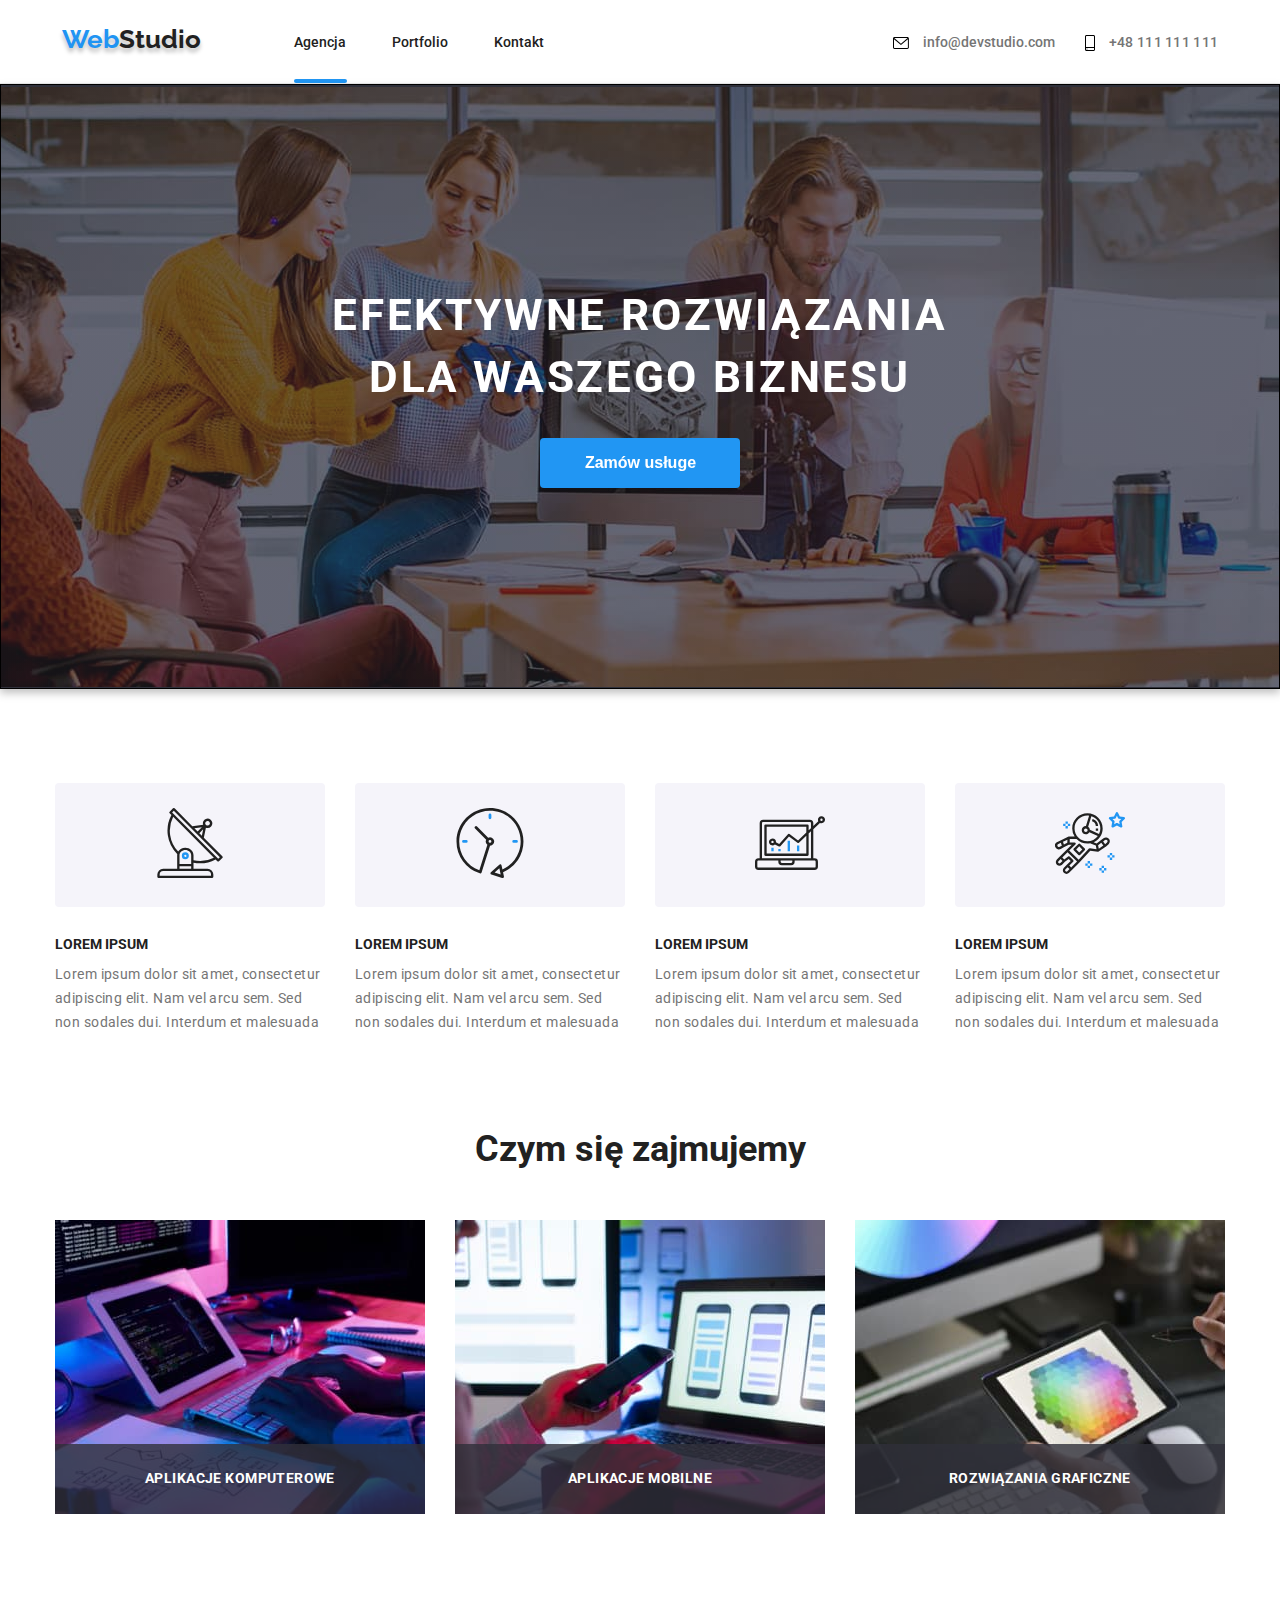
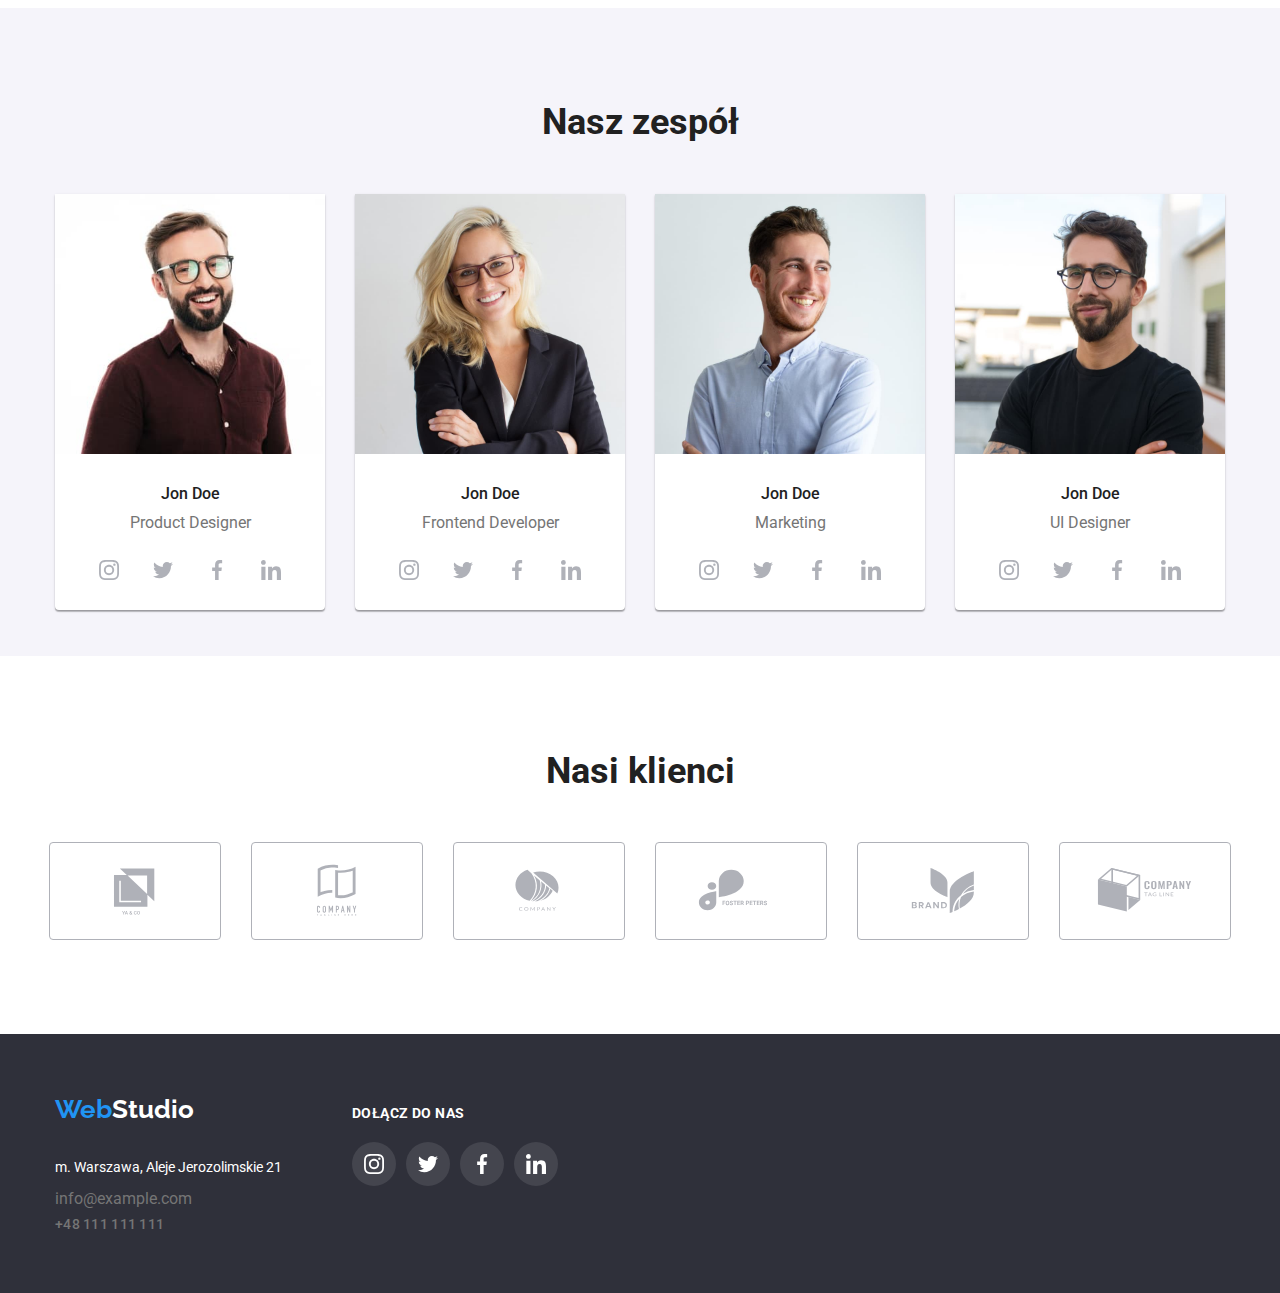
==== index.html @ 33702d1b "Homework 6" ====
<!DOCTYPE html>
<html lang="en">
  <head>
    <meta charset="UTF-8" />
    <meta http-equiv="X-UA-Compatible" content="IE=edge" />
    <meta name="viewport" content="width=device-width, initial-scale=1.0" />
    <title>Homework 5 - Main Page</title>
    <link rel="preconnect" href="https://fonts.googleapis.com" />
    <link rel="preconnect" href="https://fonts.gstatic.com" crossorigin />
    <link
      href="https://fonts.googleapis.com/css2?family=Raleway:wght@700&family=Roboto:wght@400;500;700;900&display=swap"
      rel="stylesheet"
    />
    <link
      rel="stylesheet"
      href="https://cdnjs.cloudflare.com/ajax/libs/modern-normalize/1.1.0/modern-normalize.min.css"
      integrity="sha512-wpPYUAdjBVSE4KJnH1VR1HeZfpl1ub8YT/NKx4PuQ5NmX2tKuGu6U/JRp5y+Y8XG2tV+wKQpNHVUX03MfMFn9Q=="
      crossorigin="anonymous"
      referrerpolicy="no-referrer"
    />
    <link rel="stylesheet" href="./css/styles.css" />
  </head>

  <body>
    <header class="menu">
      <div class="container menu-container">
        <a href="index.html" class="menu-logo-top"
          ><span class="menu-logo">Web</span>Studio</a
        >
        <nav class="navigation">
          <ul class="navigation-list">
            <li>
              <div class="active-page">
                <a href="index.html" class="navigation-link">Agencja</a>
              </div>
            </li>
            <li>
              <a href="portfolio.html" class="navigation-link">Portfolio</a>
            </li>
            <li><a href="kontakt" class="navigation-link">Kontakt</a></li>
          </ul>
        </nav>
        <ul class="contact-list">
          <li class="contact-item">
            <svg class="mail-icon" width="16px" height="12px">
              <use href="./images/icons.svg#icon-envelope"></use>
            </svg>
            <a href="mailto:info@devstudio.com" class="mail">
              info@devstudio.com
            </a>
          </li>
          <li class="contact-item">
            <svg class="tel-icon" width="10px" height="16px">
              <use href="./images/icons.svg#icon-smartphone"></use>
            </svg>
            <a href="tel:+48111111111" class="tel">+48 111 111 111</a>
          </li>
        </ul>
      </div>
    </header>

    <main>
      <section class="solution-order section">
        <div class="container main-content">
          <h1 class="primary-header primary-header-set">
            EFEKTYWNE ROZWIĄZANIA DLA WASZEGO BIZNESU
          </h1>
          <button type="button" class="button-properties" data-modal-open>
            Zamów usługe
          </button>
        </div>
      </section>
      <section class="section">
        <div class="container">
          <ul class="feature-list">
            <li class="feature-list-item">
              <div class="feature-box feature-icon">
                <svg width="70" height="70">
                  <use href="./images/icons.svg#icon-antenna"></use>
                </svg>
              </div>
              <h3 class="feature-list-header">LOREM IPSUM</h3>
              <p class="feature-list-description">
                Lorem ipsum dolor sit amet, consectetur adipiscing elit. Nam vel
                arcu sem. Sed non sodales dui. Interdum et malesuada
              </p>
            </li>
            <li class="feature-list-item">
              <div class="feature-box feature-icon">
                <svg width="70" height="70">
                  <use href="./images/icons.svg#icon-clock"></use>
                </svg>
              </div>
              <h3 class="feature-list-header">LOREM IPSUM</h3>
              <p class="feature-list-description">
                Lorem ipsum dolor sit amet, consectetur adipiscing elit. Nam vel
                arcu sem. Sed non sodales dui. Interdum et malesuada
              </p>
            </li>
            <li class="feature-list-item">
              <div class="feature-box feature-icon">
                <svg width="70" height="70">
                  <use href="./images/icons.svg#icon-diagram"></use>
                </svg>
              </div>
              <h3 class="feature-list-header">LOREM IPSUM</h3>
              <p class="feature-list-description">
                Lorem ipsum dolor sit amet, consectetur adipiscing elit. Nam vel
                arcu sem. Sed non sodales dui. Interdum et malesuada
              </p>
            </li>
            <li class="feature-list-item">
              <div class="feature-box feature-icon">
                <svg width="70" height="70">
                  <use href="./images/icons.svg#icon-astronaut"></use>
                </svg>
              </div>
              <h3 class="feature-list-header">LOREM IPSUM</h3>
              <p class="feature-list-description">
                Lorem ipsum dolor sit amet, consectetur adipiscing elit. Nam vel
                arcu sem. Sed non sodales dui. Interdum et malesuada
              </p>
            </li>
          </ul>
        </div>
      </section>

      <!--Section What we do-->

      <section class="section section-what-we-do">
        <div class="container">
          <h2 class="what-we-do">Czym się zajmujemy</h2>
          <ul class="what-we-do-list">
            <li>
              <div class="label-container">
                <img
                  src="./images/img1.jpg"
                  alt="Pisanie kodu"
                  width="370"
                  height="294"
                />
                <p class="label">Aplikacje komputerowe</p>
              </div>
            </li>
            <li>
              <div class="label-container">
                <img
                  src="./images/img2.jpg"
                  alt="Aplikacje mobilne"
                  width="370"
                  height="294"
                />
                <p class="label">Aplikacje mobilne</p>
              </div>
            </li>
            <li>
              <div class="label-container">
                <img
                  src="./images/img3.jpg"
                  alt="Paleta kolorów"
                  width="370"
                  height="294"
                />
                <p class="label">Rozwiązania graficzne</p>
              </div>
            </li>
          </ul>
        </div>
      </section>

      <!--Section Our team-->
      <section class="our-team section">
        <div class="container">
          <h2 class="our-team-header">Nasz zespół</h2>
          <ul class="our-team-list">
            <li class="team-members">
              <figure>
                <img
                  src="./images/photo1.jpg"
                  alt="Product Designer"
                  width="270"
                  height="260"
                />
                <figcaption>
                  <h4>Jon Doe</h4>
                  <p>Product Designer</p>
                  <ul class="social-media-list">
                    <li class="social-media-item">
                      <a href="#" class="social-link" target="_blank">
                        <svg class="social-media-icon" width="20" height="20">
                          <use href="./images/icons.svg#icon-instagram"></use>
                        </svg>
                      </a>
                    </li>
                    <li class="social-media-item">
                      <a href="#" class="social-link" target="_blank">
                        <svg class="social-media-icon" width="20" height="20">
                          <use href="./images/icons.svg#icon-twitter"></use>
                        </svg>
                      </a>
                    </li>
                    <li class="social-media-item">
                      <a href="#" class="social-link" target="_blank">
                        <svg class="social-media-icon" width="20" height="20">
                          <use href="./images/icons.svg#icon-facebook"></use>
                        </svg>
                      </a>
                    </li>
                    <li class="social-media-item">
                      <a href="#" class="social-link" target="_blank">
                        <svg class="social-media-icon" width="20" height="20">
                          <use href="./images/icons.svg#icon-linkedin"></use>
                        </svg>
                      </a>
                    </li>
                  </ul>
                </figcaption>
              </figure>
            </li>

            <li class="team-members">
              <figure>
                <img
                  src="./images/photo2.jpg"
                  alt="Frontend Developer"
                  width="270"
                  height="260"
                />
                <figcaption>
                  <h4>Jon Doe</h4>
                  <p>Frontend Developer</p>
                  <ul class="social-media-list">
                    <li class="social-media-item">
                      <a href="#" class="social-link" target="_blank">
                        <svg class="social-media-icon" width="20" height="20">
                          <use href="./images/icons.svg#icon-instagram"></use>
                        </svg>
                      </a>
                    </li>
                    <li class="social-media-item">
                      <a href="#" class="social-link" target="_blank">
                        <svg class="social-media-icon" width="20" height="20">
                          <use href="./images/icons.svg#icon-twitter"></use>
                        </svg>
                      </a>
                    </li>
                    <li class="social-media-item">
                      <a href="#" class="social-link" target="_blank">
                        <svg class="social-media-icon" width="20" height="20">
                          <use href="./images/icons.svg#icon-facebook"></use>
                        </svg>
                      </a>
                    </li>
                    <li class="social-media-item">
                      <a href="#" class="social-link" target="_blank">
                        <svg class="social-media-icon" width="20" height="20">
                          <use href="./images/icons.svg#icon-linkedin"></use>
                        </svg>
                      </a>
                    </li>
                  </ul>
                </figcaption>
              </figure>
            </li>

            <li class="team-members">
              <figure>
                <img
                  src="./images/photo3.jpg"
                  alt="Marketer"
                  width="270"
                  height="260"
                />
                <figcaption>
                  <h4>Jon Doe</h4>
                  <p>Marketing</p>
                  <ul class="social-media-list">
                    <li class="social-media-item">
                      <a href="#" class="social-link" target="_blank">
                        <svg class="social-media-icon" width="20" height="20">
                          <use href="./images/icons.svg#icon-instagram"></use>
                        </svg>
                      </a>
                    </li>
                    <li class="social-media-item">
                      <a href="#" class="social-link" target="_blank">
                        <svg class="social-media-icon" width="20" height="20">
                          <use href="./images/icons.svg#icon-twitter"></use>
                        </svg>
                      </a>
                    </li>
                    <li class="social-media-item">
                      <a href="#" class="social-link" target="_blank">
                        <svg class="social-media-icon" width="20" height="20">
                          <use href="./images/icons.svg#icon-facebook"></use>
                        </svg>
                      </a>
                    </li>
                    <li class="social-media-item">
                      <a href="#" class="social-link" target="_blank">
                        <svg class="social-media-icon" width="20" height="20">
                          <use href="./images/icons.svg#icon-linkedin"></use>
                        </svg>
                      </a>
                    </li>
                  </ul>
                </figcaption>
              </figure>
            </li>

            <li class="team-members">
              <figure>
                <img
                  src="./images/photo4.jpg"
                  alt="UI Designer"
                  width="270"
                  height="260"
                />
                <figcaption>
                  <h4>Jon Doe</h4>
                  <p>UI Designer</p>
                  <ul class="social-media-list">
                    <li class="social-media-item">
                      <a href="#" class="social-link" target="_blank">
                        <svg class="social-media-icon" width="20" height="20">
                          <use href="./images/icons.svg#icon-instagram"></use>
                        </svg>
                      </a>
                    </li>
                    <li class="social-media-item">
                      <a href="#" class="social-link" target="_blank">
                        <svg class="social-media-icon" width="20" height="20">
                          <use href="./images/icons.svg#icon-twitter"></use>
                        </svg>
                      </a>
                    </li>
                    <li class="social-media-item">
                      <a href="#" class="social-link" target="_blank">
                        <svg class="social-media-icon" width="20" height="20">
                          <use href="./images/icons.svg#icon-facebook"></use>
                        </svg>
                      </a>
                    </li>
                    <li class="social-media-item">
                      <a href="#" class="social-link" target="_blank">
                        <svg class="social-media-icon" width="20" height="20">
                          <use href="./images/icons.svg#icon-linkedin"></use>
                        </svg>
                      </a>
                    </li>
                  </ul>
                </figcaption>
              </figure>
            </li>
          </ul>
        </div>
      </section>

      <!-- OUR CLIENTS-->

      <section class="section">
        <div class="container">
          <h2 class="our-clients-header">Nasi klienci</h2>
          <ul class="our-clients-list">
            <li>
              <div class="our-clients-box client-logo">
                <svg width="106" height="60">
                  <use href="./images/icons.svg#icon-Logo-Yaco"></use>
                </svg>
              </div>
            </li>
            <li>
              <div class="our-clients-box client-logo">
                <svg width="106" height="60">
                  <use href="./images/icons.svg#icon-Logo-Tagline-here"></use>
                </svg>
              </div>
            </li>
            <li>
              <div class="our-clients-box client-logo">
                <svg width="106" height="60">
                  <use href="./images/icons.svg#icon-Logo-Company"></use>
                </svg>
              </div>
            </li>
            <li>
              <div class="our-clients-box client-logo">
                <svg width="106" height="60">
                  <use href="./images/icons.svg#icon-Logo-Foster-peters"></use>
                </svg>
              </div>
            </li>
            <li>
              <div class="our-clients-box client-logo">
                <svg width="106" height="60">
                  <use href="./images/icons.svg#icon-Logo-Brand"></use>
                </svg>
              </div>
            </li>
            <li>
              <div class="our-clients-box client-logo">
                <svg width="106" height="60">
                  <use href="./images/icons.svg#icon-Logo-Tagline"></use>
                </svg>
              </div>
            </li>
          </ul>
        </div>
      </section>
    </main>

    <footer class="footer">
      <div class="container">
        <div class="footer-container">
          <a href="index.html" class="menu-logo-bottom"
            ><span class="menu-logo">Web</span>Studio</a
          >
          <address class="address-container">
            <p class="text">m. Warszawa, Aleje Jerozolimskie 21</p>
            <a href="mailto:info@example.com" class="footer-mail"
              >info@example.com</a
            >
            <a href="tel:+48111111111" class="tel">+48 111 111 111</a>
          </address>
        </div>
        <div class="footer-social-container">
          <p>Dołącz do nas</p>
          <ul class="footer-social-list">
            <li>
              <a href="#" class="footer-social-link" target="_blank">
                <svg class="footer-social-icon" width="44" height="44">
                  <use href="./images/icons.svg#icon-instagram"></use>
                </svg>
              </a>
            </li>
            <li>
              <a href="#" class="footer-social-link" target="_blank">
                <svg class="footer-social-icon" width="44" height="44">
                  <use href="./images/icons.svg#icon-twitter"></use>
                </svg>
              </a>
            </li>
            <li>
              <a href="#" class="footer-social-link" target="_blank">
                <svg class="footer-social-icon" width="44" height="44">
                  <use href="./images/icons.svg#icon-facebook"></use>
                </svg>
              </a>
            </li>
            <li>
              <a href="#" class="footer-social-link" target="_blank">
                <svg class="footer-social-icon" width="44" height="44">
                  <use href="./images/icons.svg#icon-linkedin"></use>
                </svg>
              </a>
            </li>
          </ul>
        </div>
      </div>
    </footer>
    <div class="backdrop is-hidden" data-modal>
      <div class="modal">
        <button class="btn-close" data-modal-close>X</button>
      </div>
    </div>
    <script src="js/modal.js"></script>
  </body>
</html>
---- css/styles.css ----
/* GLOBAL STYLE */
* {
  margin: 0;
  padding: 0;
  box-sizing: border-box;
}
:root {
  --background-page-color: #ffffff;
  --color-background-dark-grey: #2f303a;
  --color-background-blue: #2196f3;
  --color-background-light-grey: #f5f4fa;
  --text-color-black: #212121;
  --text-color-blue: #2094f3;
  --text-color-grey: #757575;
  --text-color-white: #ffffff;
  --header-color-border: #ececec;
  --icon-color-grey: #afb1b8;
}
body {
  background-color: var(--background-page-color);
  color: var(--text-color-black);
  font-family: "Roboto", sans-serif;
}
img {
  display: block;
}
.menu {
  background-color: #ffffff;
  border-bottom: 1px solid var(--header-color-border);
}
.container {
  max-width: 1200px;
  width: 100%;
  margin: 0 auto;
  padding: 0 15px;
}
.section {
  padding-top: 94px;
  padding-bottom: 94px;
}
.menu-container {
  display: flex;
  justify-content: center;
}
.menu-logo-top {
  color: var(--text-color-black);
  font-family: Raleway;
  font-weight: 700;
  font-size: 26px;
  line-height: 1.2;
  text-decoration: none;
  padding-top: 24px;
  padding-bottom: 25px;
  margin-right: 93px;
  text-shadow: 0px 4px 4px rgba(0, 0, 0, 0.25);
}
.menu-logo {
  color: var(--text-color-blue);
  font-family: Raleway;
  font-weight: 700;
  font-size: 26px;
  line-height: 1.2;
  text-decoration: none;
}
.navigation-list {
  display: flex;
  gap: 46px;
  list-style-type: none;
  width: 254px;
  padding-top: 32px;
  padding-bottom: 32px;
  margin-right: 345px;
}
.navigation-link {
  font-weight: 500;
  font-size: 14px;
  line-height: 1.14;
  color: var(--text-color-black);
  text-decoration: none;
  transition-property: color;
  transition-duration: 250ms;
  transition-timing-function: cubic-bezier(0.4, 0, 0.2, 1);
}
.navigation-link:hover,
.navigation-link:focus {
  color: var(--text-color-blue);
}
.active-page {
  position: relative;
}
.active-page::after {
  content: "";
  position: absolute;
  width: 53px;
  height: 4px;
  background-color: var(--color-background-blue);
  border-radius: 2px;
  margin-top: 28px;
  display: block;
}
.contact-list {
  display: flex;
  align-items: center;
  list-style-type: none;
  gap: 30px;
  padding-top: 32px;
  padding-bottom: 32px;
}
.mail-icon {
  width: 16px;
  height: 12px;
  vertical-align: middle;
  margin-right: 10px;
  transition-property: color;
  transition-duration: 250ms;
  transition-timing-function: cubic-bezier(0.4, 0, 0.2, 1);
}
.contact-item:hover,
.contact-item:focus {
  fill: var(--text-color-blue);
}
.mail {
  font-weight: 500;
  font-size: 14px;
  line-height: 1.14;
  color: var(--text-color-grey);
  text-decoration: none;
  padding-top: 34px;
  transition-property: color;
  transition-duration: 250ms;
  transition-timing-function: cubic-bezier(0.4, 0, 0.2, 1);
}
.mail:hover,
.mail:focus {
  color: var(--text-color-blue);
}
.tel-icon {
  width: 10px;
  height: 16px;
  vertical-align: middle;
  margin-right: 10px;
  transition-property: color;
  transition-duration: 250ms;
  transition-timing-function: cubic-bezier(0.4, 0, 0.2, 1);
}
.tel {
  font-weight: 500;
  font-size: 14px;
  line-height: 1.14;
  letter-spacing: 0.02em;
  color: var(--text-color-grey);
  text-decoration: none;
  transition-property: color;
  transition-duration: 250ms;
  transition-timing-function: cubic-bezier(0.4, 0, 0.2, 1);
}
.tel:hover,
.tel:focus {
  color: var(--text-color-blue);
}
.solution-order {
  background-color: var(--color-background-dark-grey);
  background-image: linear-gradient(
      rgba(47, 48, 58, 0.4),
      rgba(47, 48, 58, 0.4)
    ),
    url(../images/primary-header-background.jpg);
  border: 1px solid #000000;
  filter: drop-shadow(0px 4px 4px rgba(0, 0, 0, 0.25));
  background-repeat: no-repeat;
  background-position: center;
  background-size: 1600px;
  padding-top: 200px;
  padding-bottom: 200px;
  margin: auto;
}
.main-content {
  display: flex;
  flex-direction: column;
  align-items: center;
  gap: 30px;
}
.primary-header {
  color: var(--text-color-white);
  font-style: normal;
  font-size: 44px;
  line-height: 1.4;
  text-align: center;
  letter-spacing: 0.06em;
  max-width: 696px;
}
.button-properties {
  background-color: var(--color-background-blue);
  color: var(--text-color-white);
  font-weight: 700;
  font-size: 16px;
  line-height: 1.88;
  padding-top: 10px;
  padding-right: 41px;
  padding-bottom: 10px;
  padding-left: 42px;
}
.button-properties {
  width: 200px;
  box-shadow: 0px 4px 4px rgba(0, 0, 0, 0.15);
  border-radius: 4px;
  border-style: none;
}
.backdrop {
  position: fixed;
  left: 0px;
  top: 0px;
  width: 100%;
  height: 100%;
  background: rgba(0, 0, 0, 0.2);
  transition-duration: 1s;
  transition-property: opacity, visibility;
}
.is-hidden {
  pointer-events: none;
  visibility: hidden;
  opacity: 0;
}
.modal {
  position: absolute;
  top: 50%;
  left: 50%;
  transform: translate(-50%, -50%) scale(1);
  width: 528px;
  height: 581px;
  background-color: var(--background-page-color);
  box-shadow: 0px 1px 3px rgba(0, 0, 0, 0.12), 0px 1px 1px rgba(0, 0, 0, 0.14),
    0px 2px 1px rgba(0, 0, 0, 0.2);
  border-radius: 4px;
  transition-duration: 2s;
  transition-property: transform;
}
.is-hidden .modal {
  transform: translate(-50%, -50%) scale(0);
}
.btn-close {
  position: absolute;
  width: 30px;
  height: 30px;
  top: 0;
  right: 0;
  margin-top: 8px;
  margin-right: 8px;
  background: #ffffff;
  border: 1px solid rgba(0, 0, 0, 0.1);
  color: var(--text-color-black);
  border-radius: 50%;
}
.feature-list-item {
  display: flex;
  flex-direction: column;
}
.feature-box {
  background: var(--color-background-light-grey);
  border-radius: 4px;
  margin-bottom: 30px;
}
.feature-list {
  display: flex;
  list-style-type: none;
  gap: 30px;
}
.feature-icon {
  padding: 25px 100px;
}
.feature-list-description {
  font-weight: 400;
  font-size: 14px;
  line-height: 1.7;
  letter-spacing: 0.03em;
  color: var(--text-color-grey);
}
.feature-list h3 {
  font-style: normal;
  font-size: 14px;
  line-height: 1.14;
  margin-bottom: 10px;
}
.section-what-we-do {
  padding-top: 0;
}
.what-we-do {
  font-style: normal;
  font-size: 36px;
  line-height: 1.16;
  text-align: center;
  margin-bottom: 50px;
}
.what-we-do-list {
  display: flex;
  list-style-type: none;
  gap: 30px;
  width: 370px;
}
.label-container {
  position: relative;
}
.label-container > .label {
  position: absolute;
  top: 224px;
  background-color: rgba(47, 48, 58, 0.8);
  width: 370px;
  height: 70px;
}
.label-container p {
  font-style: normal;
  font-weight: 700;
  font-size: 14px;
  line-height: 1.14;
  letter-spacing: 0.03em;
  text-align: center;
  text-transform: uppercase;
  color: var(--text-color-white);
  padding: 27px 90px;
}
.our-team {
  background-color: var(--color-background-light-grey);
  height: 648px;
}
.our-team-list {
  display: flex;
  list-style-type: none;
  width: 1170px;
  gap: 30px;
}
.team-members {
  box-shadow: 0px 1px 3px rgba(0, 0, 0, 0.12), 0px 1px 1px rgba(0, 0, 0, 0.14),
    0px 2px 1px rgba(0, 0, 0, 0.2);
  border-radius: 0px 0px 4px 4px;
  background-color: var(--background-page-color);
}
.social-media-list {
  display: flex;
  justify-content: space-evenly;
  align-items: center;
  list-style-type: none;
  gap: 10px;
  padding-top: 16px;
  padding-bottom: 18px;
  margin-right: 32px;
  margin-left: 32px;
}
.social-link {
  padding: 12px;
  border-radius: 50%;
  display: flex;
  fill: var(--icon-color-grey);
  transition-property: fill;
  transition-duration: 250ms;
  transition-timing-function: cubic-bezier(0.4, 0, 0.2, 1);
}
.social-link:hover,
.social-link:focus {
  background-color: var(--color-background-blue);
  fill: var(--text-color-white);
}
.our-team-header {
  font-style: normal;
  font-size: 36px;
  line-height: 1.16;
  text-align: center;
  padding-right: 695;
  padding-left: 695;
  margin-bottom: 50px;
}
.our-team-list h4 {
  font-weight: 500;
  font-style: normal;
  font-size: 16px;
  line-height: 1.19;
  text-align: center;
  margin-top: 30px;
}
.our-team-list p {
  color: var(--text-color-grey);
  font-size: 16px;
  line-height: 1.19;
  text-align: center;
  margin-top: 10px;
}
.our-clients-list {
  display: flex;
  justify-content: center;
  list-style-type: none;
  gap: 30px;
}
.our-clients-header {
  font-style: normal;
  font-weight: 700;
  font-size: 36px;
  line-height: 1.17;
  text-align: center;
  margin-bottom: 50px;
}
.our-clients-box {
  border: 1px solid #afb1b8;
  border-radius: 4px;
}
.client-logo {
  padding-top: 17.71px;
  padding-right: 32px;
  padding-bottom: 14.25px;
  padding-left: 32px;
  fill: var(--icon-color-grey);
  transition-property: fill;
  transition-duration: 250ms;
  transition-timing-function: cubic-bezier(0.4, 0, 0.2, 1);
}
.client-logo:hover {
  fill: var(--color-background-blue);
  border: 1px solid var(--color-background-blue);
}
.footer {
  background-color: var(--color-background-dark-grey);
  display: flex;
}
.footer .container {
  display: flex;
}
.footer-container {
  display: flex;
  flex-direction: column;
  padding-top: 60px;
  padding-bottom: 60px;
  gap: 30px;
}
.footer-social-container {
  padding-top: 72px;
  margin-left: 70px;
}
.menu-logo-bottom {
  color: var(--text-color-white);
  font-family: Raleway;
  font-weight: 700;
  font-size: 26px;
  line-height: 1.2;
  text-decoration: none;
  width: fit-content;
}
.address-container {
  display: flex;
  flex-direction: column;
  gap: 9px;
  font-style: normal;
  width: fit-content;
}
.footer-mail {
  color: var(--text-color-grey);
  text-decoration: none;
  transition-property: color;
  transition-duration: 250ms;
  transition-timing-function: cubic-bezier(0.4, 0, 0.2, 1);
}
.footer-mail:hover,
.footer-mail:focus {
  color: var(--text-color-blue);
}
.footer .text {
  color: var(--text-color-white);
  font-size: 14px;
  line-height: 1.71;
}
.footer-social-container {
  padding-top: 72px;
}
.footer-social-container p {
  font-style: normal;
  font-weight: 700;
  font-size: 14px;
  line-height: 1.14;
  letter-spacing: 0.03em;
  text-transform: uppercase;
  color: var(--text-color-white);
  margin-bottom: 20px;
}
.footer-social-list {
  display: flex;
  list-style-type: none;
  gap: 10px;
}
.footer-social-icon {
  fill: var(--text-color-white);
  width: 20px;
  height: 20px;
}
.footer-social-link {
  padding: 12px;
  border-radius: 50%;
  display: flex;
  fill: var(--text-color-white);
  background-color: rgba(255, 255, 255, 0.1);
  transition-property: background-color;
  transition-duration: 250ms;
  transition-timing-function: cubic-bezier(0.4, 0, 0.2, 1);
}
.footer-social-link:hover,
.footer-social-link:focus {
  background-color: var(--color-background-blue);
}
.projects-container h3 {
  font-style: normal;
  font-weight: 700;
  font-size: 18px;
  line-height: 2;
  letter-spacing: 0.06em;
  padding-top: 20px;
}
.projects-container p {
  color: var(--text-color-grey);
  font-size: 16px;
  line-height: 1.88;
  letter-spacing: 0.03em;
}
.buttons-list {
  display: flex;
  justify-content: center;
  gap: 8px;
  list-style-type: none;
  margin-bottom: 50px;
}
.project-button {
  background-color: var(--color-background-light-grey);
  color: var(--text-color-black);
  font-weight: 500;
  font-size: 16px;
  line-height: 1.63;
  text-align: center;
  letter-spacing: 0.03em;
  padding-top: 6px;
  padding-right: 22px;
  padding-bottom: 6px;
  padding-left: 22px;
  border-radius: 4px;
  border-style: none;
  transition-property: color, background-color, box-shadow;
  transition-duration: 250ms;
  transition-timing-function: cubic-bezier(0.4, 0, 0.2, 1);
}
.project-button:hover,
.project-button:focus {
  background-color: var(--color-background-blue);
  color: var(--text-color-white);
  box-shadow: 0px 3px 1px rgba(0, 0, 0, 0.1), 0px 1px 2px rgba(0, 0, 0, 0.08),
    0px 2px 2px rgba(0, 0, 0, 0.12);
}
.projects-container {
  display: flex;
  list-style-type: none;
  flex-wrap: wrap;
  gap: 30px;
}
.project-card {
  background: #ffffff;
  width: 370px;
  transition-property: box-shadow;
  transition-duration: 250ms;
  transition-timing-function: cubic-bezier(0.4, 0, 0.2, 1);
}
.overlay-box {
  position: relative;
  overflow: hidden;
  width: 370px;
  height: 294px;
}
.overlay {
  position: absolute;
  background-color: rgba(33, 150, 243, 0.9);
  transform: translateY(100%);
  transition-property: transform;
  transition-duration: 250ms;
  transition-timing-function: cubic-bezier(0.4, 0, 0.2, 1);
  width: 100%;
  height: 100%;
  top: 0;
  left: 0;
}
.overlay-box:hover .overlay,
.overlay-box:focus .overlay {
  transform: translateY(0);
}
.overlay p {
  font-style: normal;
  font-weight: 400;
  font-size: 18px;
  line-height: 1.55;
  letter-spacing: 0.03em;
  color: var(--text-color-white);
  padding-top: 49px;
  padding-right: 45px;
  padding-bottom: 49px;
  padding-left: 24px;
}
.project-card:hover,
.project-card:focus {
  box-shadow: 0px 1px 1px rgba(0, 0, 0, 0.12), 0px 4px 4px rgba(0, 0, 0, 0.06),
    1px 4px 6px rgba(0, 0, 0, 0.16);
}
.project-caption {
  display: flex;
  flex-direction: column;
  gap: 4px;
  padding-right: 24px;
  padding-left: 24px;
  padding-bottom: 20px;
  border-left: 1px solid #eeeeee;
  border-right: 1px solid #eeeeee;
  border-bottom: 1px solid #eeeeee;
}
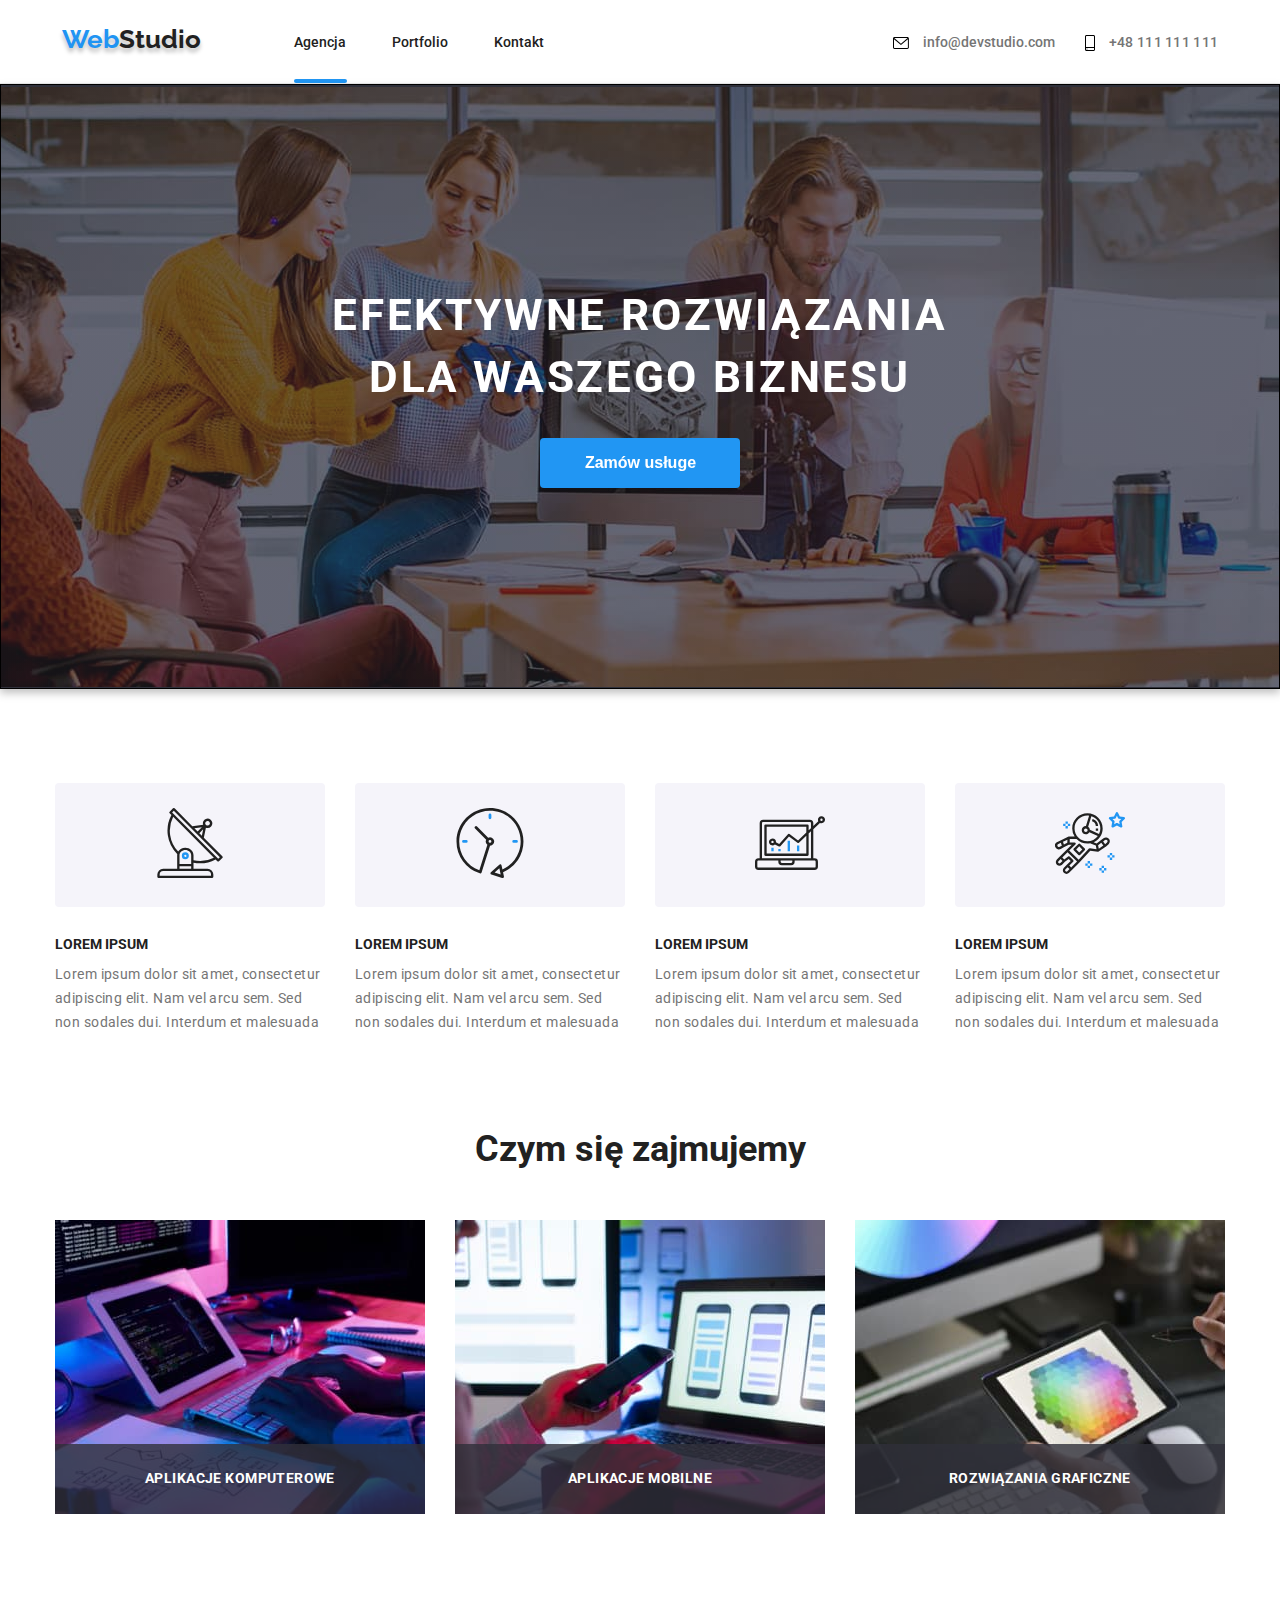
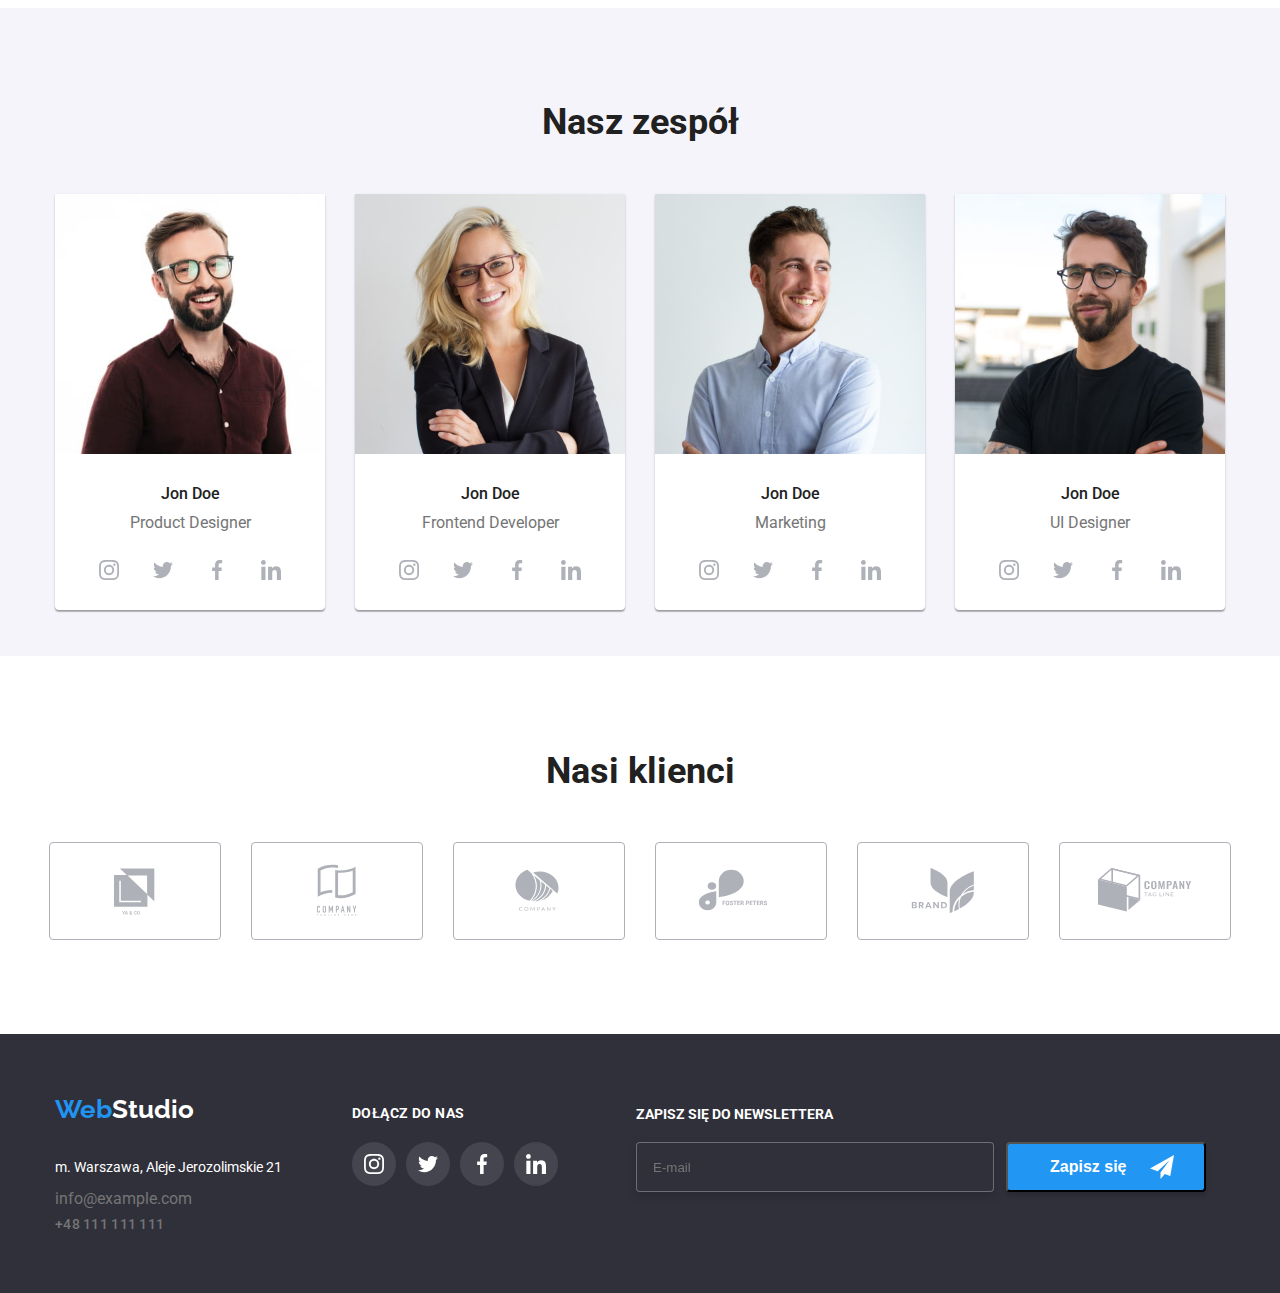
==== commit 7aa250c8: "Homework 6" ====
--- a/index.html
+++ b/index.html
@@ -456,11 +456,71 @@
             </li>
           </ul>
         </div>
+        <div class="newsletter-container">
+          <form>
+            <label class="footer-label">
+              Zapisz się do newslettera
+              <input type="email" name="email" placeholder="E-mail" />
+            </label>
+            <button type="submit" class="newsletter-btn">
+              Zapisz się
+              <svg class="newsletter-icon" width="24" height="24">
+                <use href="./images/icons.svg#icon-icon-send"></use>
+              </svg>
+            </button>
+          </form>
+        </div>
       </div>
     </footer>
     <div class="backdrop is-hidden" data-modal>
       <div class="modal">
         <button class="btn-close" data-modal-close>X</button>
+        <form>
+          <div class="modal-form">
+            <p>Zostaw swoje dane w formularzu poniżej</p>
+            <label class="modal-label">
+              Imię
+              <input class="modal-input" type="text" name="username" />
+              <svg class="username-icon" width="12" height="12">
+                <use href="./images/icons.svg#icon-person-black-18dp-1-1"></use>
+              </svg>
+            </label>
+            <label class="modal-label">
+              Telefon
+              <input class="modal-input" type="tel" name="phone-number" />
+              <svg class="phone-black-icon" width="13" height="13">
+                <use href="./images/icons.svg#icon-phone-black"></use>
+              </svg>
+            </label>
+            <label class="modal-label">
+              Email
+              <input class="modal-input" type="email" name="email" />
+              <svg class="email-black-icon" width="15" height="12">
+                <use href="./images/icons.svg#icon-email-black-18dp-1"></use>
+              </svg>
+            </label>
+            <label class="modal-label">
+              Komentarz
+              <textarea
+                name="comment"
+                rows="8"
+                placeholder="Wprowadź tekst"
+              ></textarea>
+            </label>
+            <label class="checkbox-label">
+              <input
+                class="checkbox-input"
+                type="checkbox"
+                name="privacy-policy"
+              />
+              <svg class="icon-check" width="11" height="8">
+                <use href="./images/icons.svg#icon-Vector-1"></use>
+              </svg>
+              Oświadczam iż akceptuję <a href="#">Regulamin</a> i
+              <a href="#">Politykę prywatności.</a>
+            </label>
+          </div>
+        </form>
       </div>
     </div>
     <script src="js/modal.js"></script>
--- a/css/styles.css
+++ b/css/styles.css
@@ -235,6 +235,122 @@
   transition-duration: 2s;
   transition-property: transform;
 }
+.modal-form {
+  display: flex;
+  flex-direction: column;
+  gap: 12px;
+}
+.modal p {
+  width: 448px;
+  height: 23px;
+  font-style: normal;
+  font-weight: 700;
+  font-size: 20px;
+  line-height: 1.15;
+  text-align: center;
+  letter-spacing: 0.03em;
+  margin-top: 40px;
+  margin-left: 40px;
+}
+.modal-label {
+  display: flex;
+  flex-direction: column;
+  font-style: normal;
+  font-weight: 400;
+  font-size: 12px;
+  margin-left: 40px;
+  color: var(--text-color-grey);
+}
+.checkbox-label {
+  width: 420px;
+  height: 24px;
+  margin-left: 54px;
+  font-style: normal;
+  font-weight: 400;
+  font-size: 14px;
+  line-height: 24px;
+  letter-spacing: 0.03em;
+  color: var(--text-color-grey);
+}
+.checkbox-input {
+  width: 16px;
+  height: 15px;
+}
+.modal-input {
+  position: relative;
+  margin-top: 4px;
+  width: 448px;
+  height: 40px;
+  background-color: var(--background-page-color);
+  border: 1px solid rgba(33, 33, 33, 0.2);
+  border-radius: 4px;
+  padding-left: 40px;
+  transition-property: border-color;
+  transition-duration: 250ms;
+  transition-timing-function: cubic-bezier(0.4, 0, 0.2, 1);
+}
+.username-icon {
+  position: absolute;
+  left: 52px;
+  top: 104px;
+}
+.phone-black-icon {
+  position: absolute;
+  top: 174.26px;
+  left: 54.27px;
+}
+.email-black-icon {
+  position: absolute;
+  top: 243px;
+  left: 53.5px;
+}
+.modal-input:focus-within,
+.modal-input:focus-within + .username-icon {
+  border-color: var(--color-background-blue);
+  fill: var(--color-background-blue);
+}
+.modal-input:focus-within,
+.modal-input:focus-within + .phone-black-icon {
+  border-color: var(--color-background-blue);
+  fill: var(--color-background-blue);
+}
+.modal-input:focus-within,
+.modal-input:focus-within + .email-black-icon {
+  border-color: var(--color-background-blue);
+  fill: var(--color-background-blue);
+}
+textarea {
+  margin-top: 4px;
+  margin-bottom: 20px;
+  width: 448px;
+  border: 1px solid rgba(33, 33, 33, 0.2);
+  border-radius: 4px;
+  resize: none;
+  font-style: normal;
+  font-weight: 400;
+  font-size: 12px;
+  line-height: 14px;
+  letter-spacing: 0.01em;
+  color: rgba(117, 117, 117, 0.5);
+  padding-top: 12px;
+  padding-left: 16px;
+}
+.checkbox-input {
+  position: absolute;
+  width: 100%;
+  height: 100%;
+  clip: rect(1px, 1px, 1px, 1px);
+}
+.icon-check {
+  border: 2px solid var(--text-color-black);
+  width: 16px;
+  height: 15px;
+  border-radius: 2px;
+}
+.checkbox-input:checked + .icon-check {
+  background-color: var(--color-background-blue);
+  border-color: var(--color-background-blue);
+}
 .is-hidden .modal {
   transform: translate(-50%, -50%) scale(0);
 }
@@ -502,6 +618,47 @@
 .footer-social-link:focus {
   background-color: var(--color-background-blue);
 }
+.footer-label {
+  display: flex;
+  flex-direction: column;
+  text-transform: uppercase;
+  color: var(--text-color-white);
+  font-weight: 700;
+  font-size: 14px;
+  padding-top: 72px;
+}
+form {
+  display: flex;
+}
+.newsletter-container {
+  margin-left: 78px;
+}
+.newsletter-btn {
+  display: flex;
+  align-items: center;
+  padding-left: 42px;
+  gap: 24px;
+  width: 200px;
+  height: 50px;
+  margin-left: 12px;
+  margin-top: 108px;
+  background-color: var(--color-background-blue);
+  color: var(--text-color-white);
+  font-weight: 700;
+  font-size: 16px;
+  box-shadow: 0px 4px 4px rgba(0, 0, 0, 0.15);
+  border-radius: 4px;
+}
+input {
+  margin-top: 20px;
+  width: 358px;
+  height: 50px;
+  padding-left: 16px;
+  border: 1px solid rgba(255, 255, 255, 0.3);
+  filter: drop-shadow(0px 4px 4px rgba(0, 0, 0, 0.15));
+  border-radius: 4px;
+  background-color: var(--color-background-dark-grey);
+}
 .projects-container h3 {
   font-style: normal;
   font-weight: 700;
